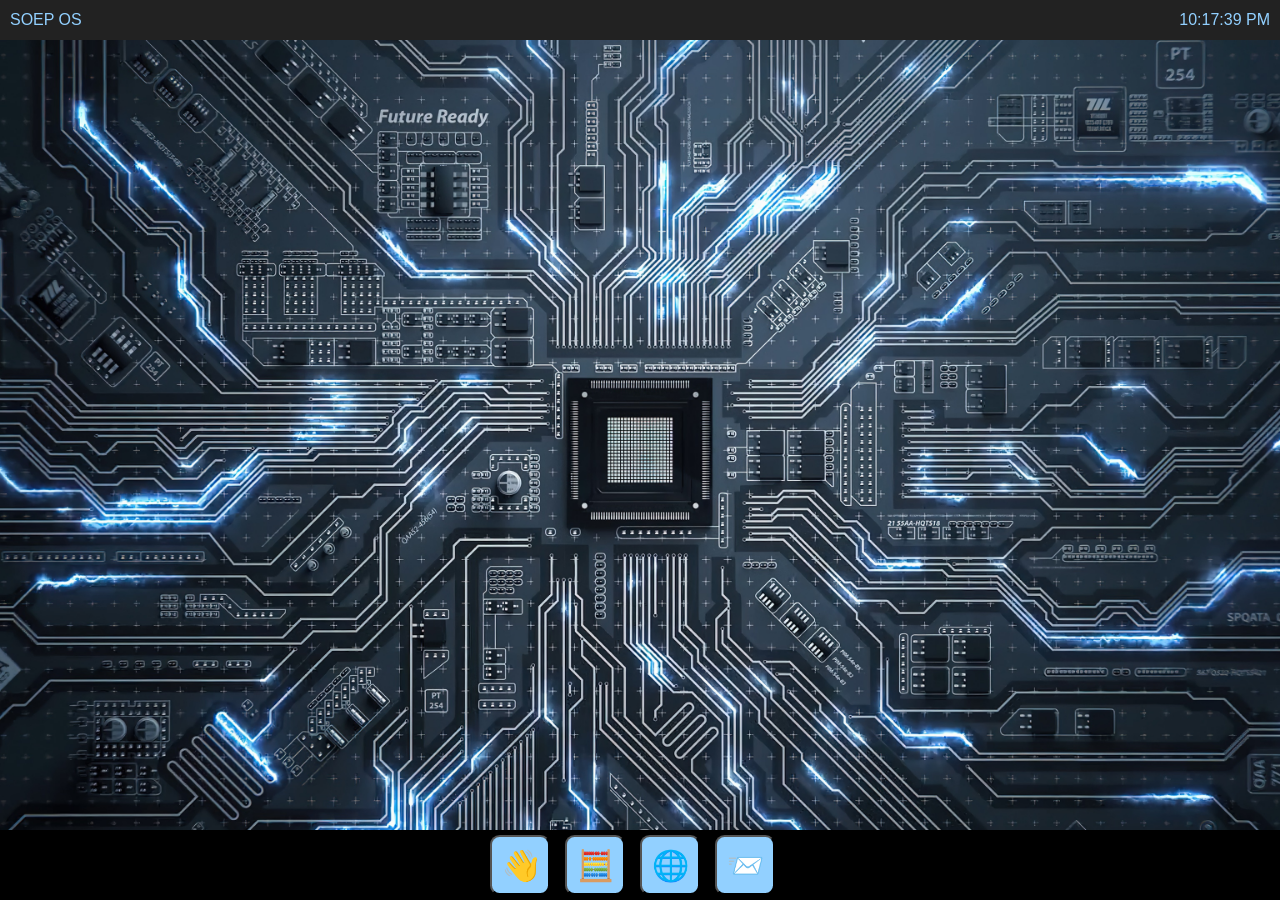
==== home.html @ 3b719b36 "new file:   home.html 	modified:   index.html 	modified:   style.css" ====
<!DOCTYPE html>
<html>
<head>
    <meta charset="UTF-8">
    <meta name="viewport" content="width=device-width,initial-scale=1">
    <title>SOEP OS</title>
    <link rel="stylesheet" href="style.css">
</head>
<body>

    <div id="topbar">
        <div>SOEP OS</div>
        <div id="clock"></div>
    </div>

    <div id="taskbar">
        <div id="appbar">
            <button class="task-btn" data-open="welcomeWindow">👋</button>
            <button class="task-btn" data-open="calculatorWindow">🧮</button>
            <button class="task-btn" data-open="projectsWindow">🌐</button>
            <button class="task-btn" data-open="contactWindow">📨</button>
        </div>
    </div>

    <div class="window" id="welcomeWindow">
        <div class="window-header">
            <span>Welcome</span>
            <button class="close-btn">x</button>
        </div>
        <div class="window-content">
            <img class="profile" src="https://avatars.githubusercontent.com/u/139007040?v=4">
            <h2>Welcome to Soep OS</h2>
            <p>This is my portfolio webOS.</p>
            <p>Go to the projects browser to see everything (🌐)</p>
            <p>Links:</p>
            GitHub: <a href="https://github.com/poepoepipi" target="_blank">poepoepipi</a><br>
            Hackatime: <a href="https://hackatime.hackclub.com/@soep" target="_blank">soep</a><br>
            Stardance: <a href="https://stardance.hackclub.com/@SOEP" target="_blank">SOEP</a>
        </div>
    </div>

    <div class="window" id="calculatorWindow">
        <div class="window-header">
            <span>Calculator</span>
            <button class="close-btn">x</button>
        </div>
        <div class="window-content">
            <input id="calcDisplay" readonly>

            <div class="calc-grid">
                <button>7</button>
                <button>8</button>
                <button>9</button>
                <button>/</button>

                <button>4</button>
                <button>5</button>
                <button>6</button>
                <button>*</button>

                <button>1</button>
                <button>2</button>
                <button>3</button>
                <button>-</button>

                <button>0</button>
                <button>.</button>
                <button>=</button>
                <button>+</button>

                <button>C</button>
            </div>
        </div>
    </div>

    <div class="window" id="projectsWindow">
        <div class="window-header">
            <span>Projects Browser</span>
            <button class="close-btn">x</button>
        </div>

        <div class="window-content">
            <div class="browser-bar">
                results for: 'Projects'
            </div>

            <div id="projectHome">
                <div>
                    <a href="#" class="project-link" data-project="os">
                        SOEP OS
                    </a>
                    <p>A browser operating system to learn about me.</p>
                </div>
                <div>
                    <a href="#" class="project-link" data-project="slack">
                        Slack Bot
                    </a>
                    <p>A simple Slack Bot I made for Stardance.</p>
                </div>
            </div>

            <div id="projectDetail" style="display:none"></div>
        </div>
    </div>

    <div class="window" id="contactWindow">
        <div class="window-header">
            <span>Contact</span>
            <button class="close-btn">x</button>
        </div>

        <div class="window-content">
            GitHub: <a href="https://github.com/poepoepipi" target="_blank">poepoepipi</a><br>
            Hackatime: <a href="https://hackatime.hackclub.com/@soep" target="_blank">soep</a><br>
            Stardance: <a href="https://stardance.hackclub.com/@SOEP" target="_blank">SOEP</a>
        </div>
    </div>

    <script src="script.js"></script>

</body>
</html>
---- style.css ----
body {
    margin: 0;
    font-family: Arial, sans-serif;
    height: 100vh;
    overflow: hidden;

    background-image: url("wallpaper.jpg");
    background-repeat: no-repeat;
    background-position: center;
    background-size: cover;
}

#topbar {
    height: 40px;
    background: #222;
    color: #92d0ff;
    display: flex;
    justify-content: space-between;
    align-items: center;
    padding: 0 10px;
}

#taskbar {
    position: absolute;
    bottom: 0;
    width: 100%;
    height: 70px;
    background: #000000;
    padding: 5px;
    box-sizing: border-box;
}

#appbar {
    position: absolute;
    bottom: 0;
    left: 50%;
    transform: translateX(-50%);

    width: 30%;
    height: 70px;
    background: #000000;
    padding: 5px;
    box-sizing: border-box;

    display: flex;
    justify-content: center;
    align-items: center;
}

.task-btn {
    margin-right: 15px;
    font-size: 30px;
    background-color: #92d0ff;
    border-radius: 16%;
    width: 60px;
    height: 60px;
}

.window {
    display: none;
    position: absolute;
    top: 80px;
    left: 80px;
    width: 500px;
    background: #92d0ff;
    border: 2px solid #000;
}

.window-header {
    background: #4a7291;
    padding: 8px;
    display: flex;
    justify-content: space-between;
    cursor: move;
}

.window-content {
    padding: 10px;
}

.profile {
    width: 150px;
    height: 150px;
    border-radius: 50%;
    display: block;
    margin: auto;
}

.calc-grid {
    display: grid;
    grid-template-columns: repeat(4, 1fr);
    gap: 5px;
}

#calcDisplay {
    width: 100%;
    box-sizing: border-box;
    margin-bottom: 5px;
    padding: 8px;
}

.calc-grid button {
    padding: 10px;
}

.browser-bar {
    background: #eee;
    padding: 8px;
    margin-bottom: 10px;
}
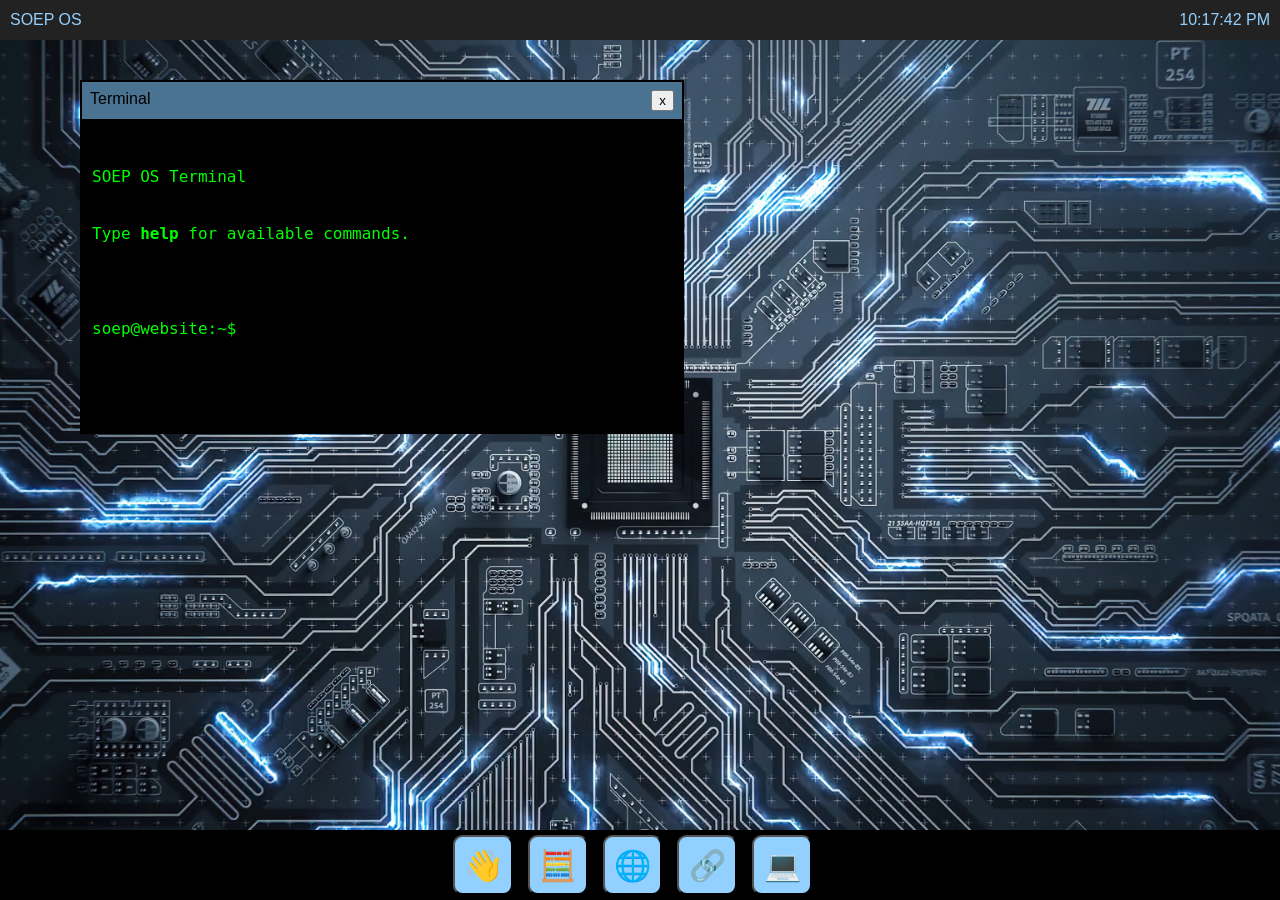
==== commit 2ce07a37: "modified:   home.html 	modified:   script.js 	modified:   style.css" ====
--- a/home.html
+++ b/home.html
@@ -18,7 +18,8 @@
             <button class="task-btn" data-open="welcomeWindow">👋</button>
             <button class="task-btn" data-open="calculatorWindow">🧮</button>
             <button class="task-btn" data-open="projectsWindow">🌐</button>
-            <button class="task-btn" data-open="contactWindow">📨</button>
+            <button class="task-btn" data-open="contactWindow">🔗</button>
+            <button class="task-btn" data-open="terminalWindow">💻</button>
         </div>
     </div>
 
@@ -32,10 +33,6 @@
             <h2>Welcome to Soep OS</h2>
             <p>This is my portfolio webOS.</p>
             <p>Go to the projects browser to see everything (🌐)</p>
-            <p>Links:</p>
-            GitHub: <a href="https://github.com/poepoepipi" target="_blank">poepoepipi</a><br>
-            Hackatime: <a href="https://hackatime.hackclub.com/@soep" target="_blank">soep</a><br>
-            Stardance: <a href="https://stardance.hackclub.com/@SOEP" target="_blank">SOEP</a>
         </div>
     </div>
 
@@ -105,7 +102,7 @@
 
     <div class="window" id="contactWindow">
         <div class="window-header">
-            <span>Contact</span>
+            <span>Links</span>
             <button class="close-btn">x</button>
         </div>
 
@@ -116,6 +113,21 @@
         </div>
     </div>
 
+    <div class="window" id="terminalWindow">
+        <div class="window-header">
+            <span>Terminal</span>
+            <button class="close-btn">x</button>
+        </div>
+
+        <div class="window-content terminal-content">
+            <div id="terminal">
+                <div>SOEP OS Terminal</div>
+                <div>Type <b>help</b> for available commands.</div>
+                <br>
+            </div>
+        </div>
+    </div>
+
     <script src="script.js"></script>
 
 </body>
--- a/style.css
+++ b/style.css
@@ -4,7 +4,7 @@
     height: 100vh;
     overflow: hidden;
 
-    background-image: url("wallpaper.jpg");
+    background-image: url("media/wallpaper.jpg");
     background-repeat: no-repeat;
     background-position: center;
     background-size: cover;
@@ -61,9 +61,15 @@
     position: absolute;
     top: 80px;
     left: 80px;
-    width: 500px;
+    width: 600px;
+    height: 350px;
+
     background: #92d0ff;
     border: 2px solid #000;
+
+    display: flex;
+    flex-direction: column;
+    overflow: hidden;
 }
 
 .window-header {
@@ -72,10 +78,16 @@
     display: flex;
     justify-content: space-between;
     cursor: move;
+    flex-shrink: 0;
 }
 
 .window-content {
     padding: 10px;
+
+    flex: 1;
+    min-height: 0;
+    overflow-y: auto;
+    scrollbar-width: thin;
 }
 
 .profile {
@@ -107,4 +119,46 @@
     background: #eee;
     padding: 8px;
     margin-bottom: 10px;
+}
+
+.terminal-content {
+    background: #000;
+    color: #00ff00;
+    font-family: Consolas, monospace;
+    overflow-y: auto;
+    height: 100%;
+    padding: 10px;
+}
+
+#terminal {
+    white-space: pre-wrap;
+}
+
+#terminal .prompt {
+    display: flex;
+}
+
+#terminal input {
+    background: transparent;
+    border: none;
+    outline: none;
+    color: #00ff00;
+    font: inherit;
+    flex: 1;
+}
+
+.window-content.terminal-content {
+    background: #000;
+    color: #00ff00;
+    font-family: Consolas, monospace;
+
+    height: calc(100% - 40px); /* Fill the window below the title bar */
+    overflow-y: auto;
+
+    padding: 10px;
+    box-sizing: border-box;
+}
+
+#terminal {
+    white-space: pre-wrap;
 }
